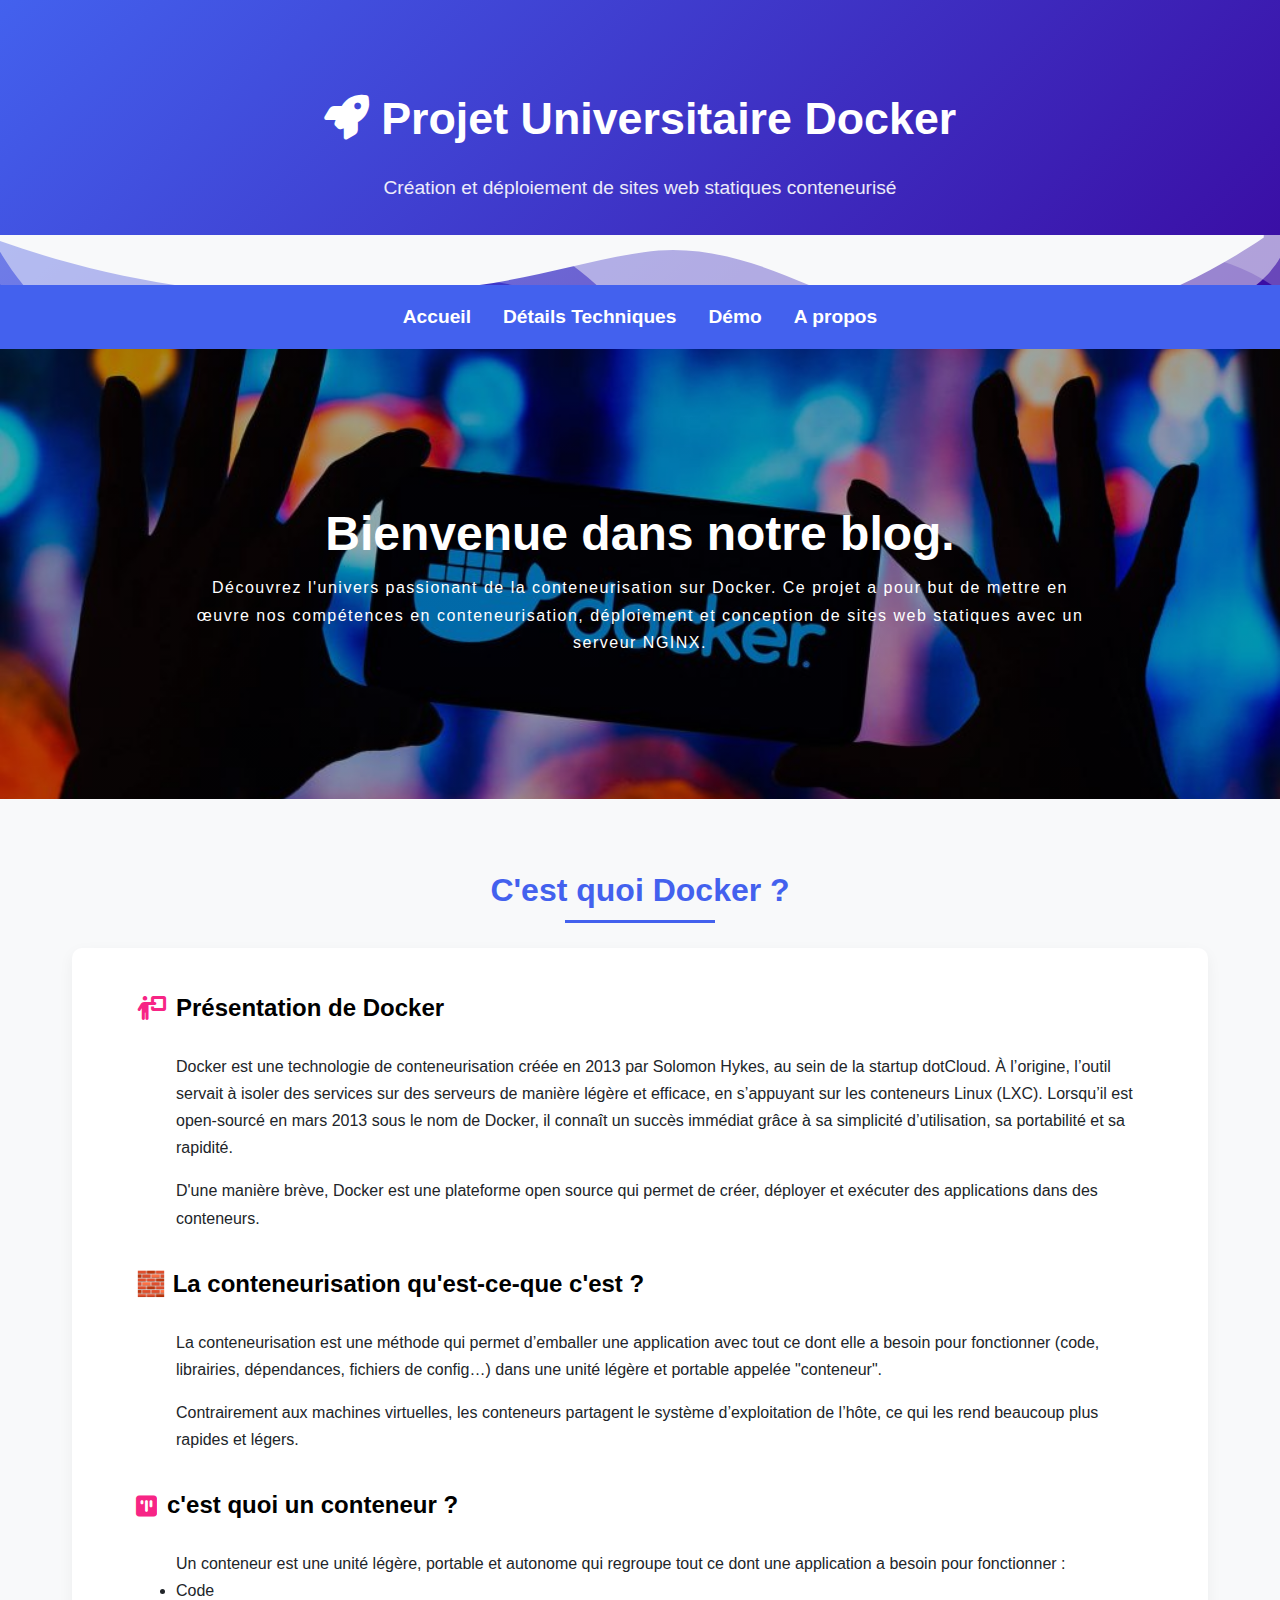
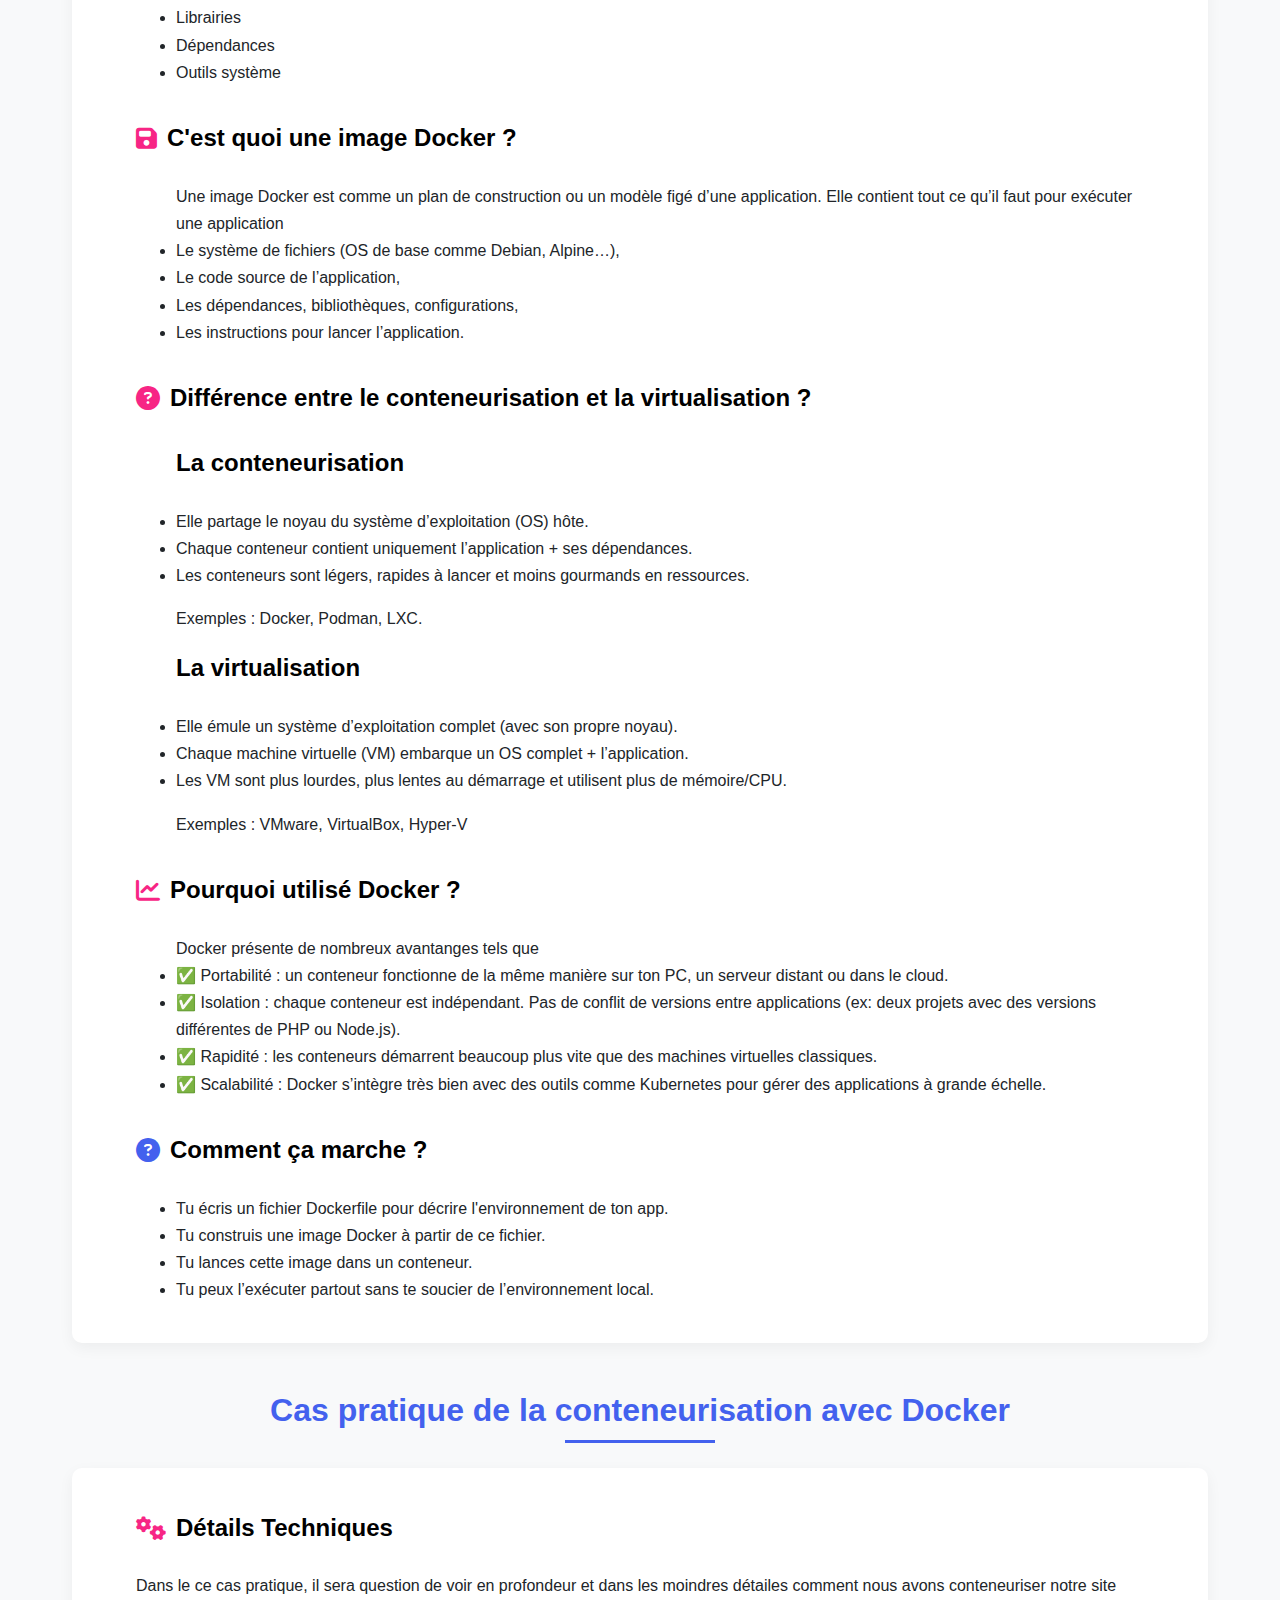
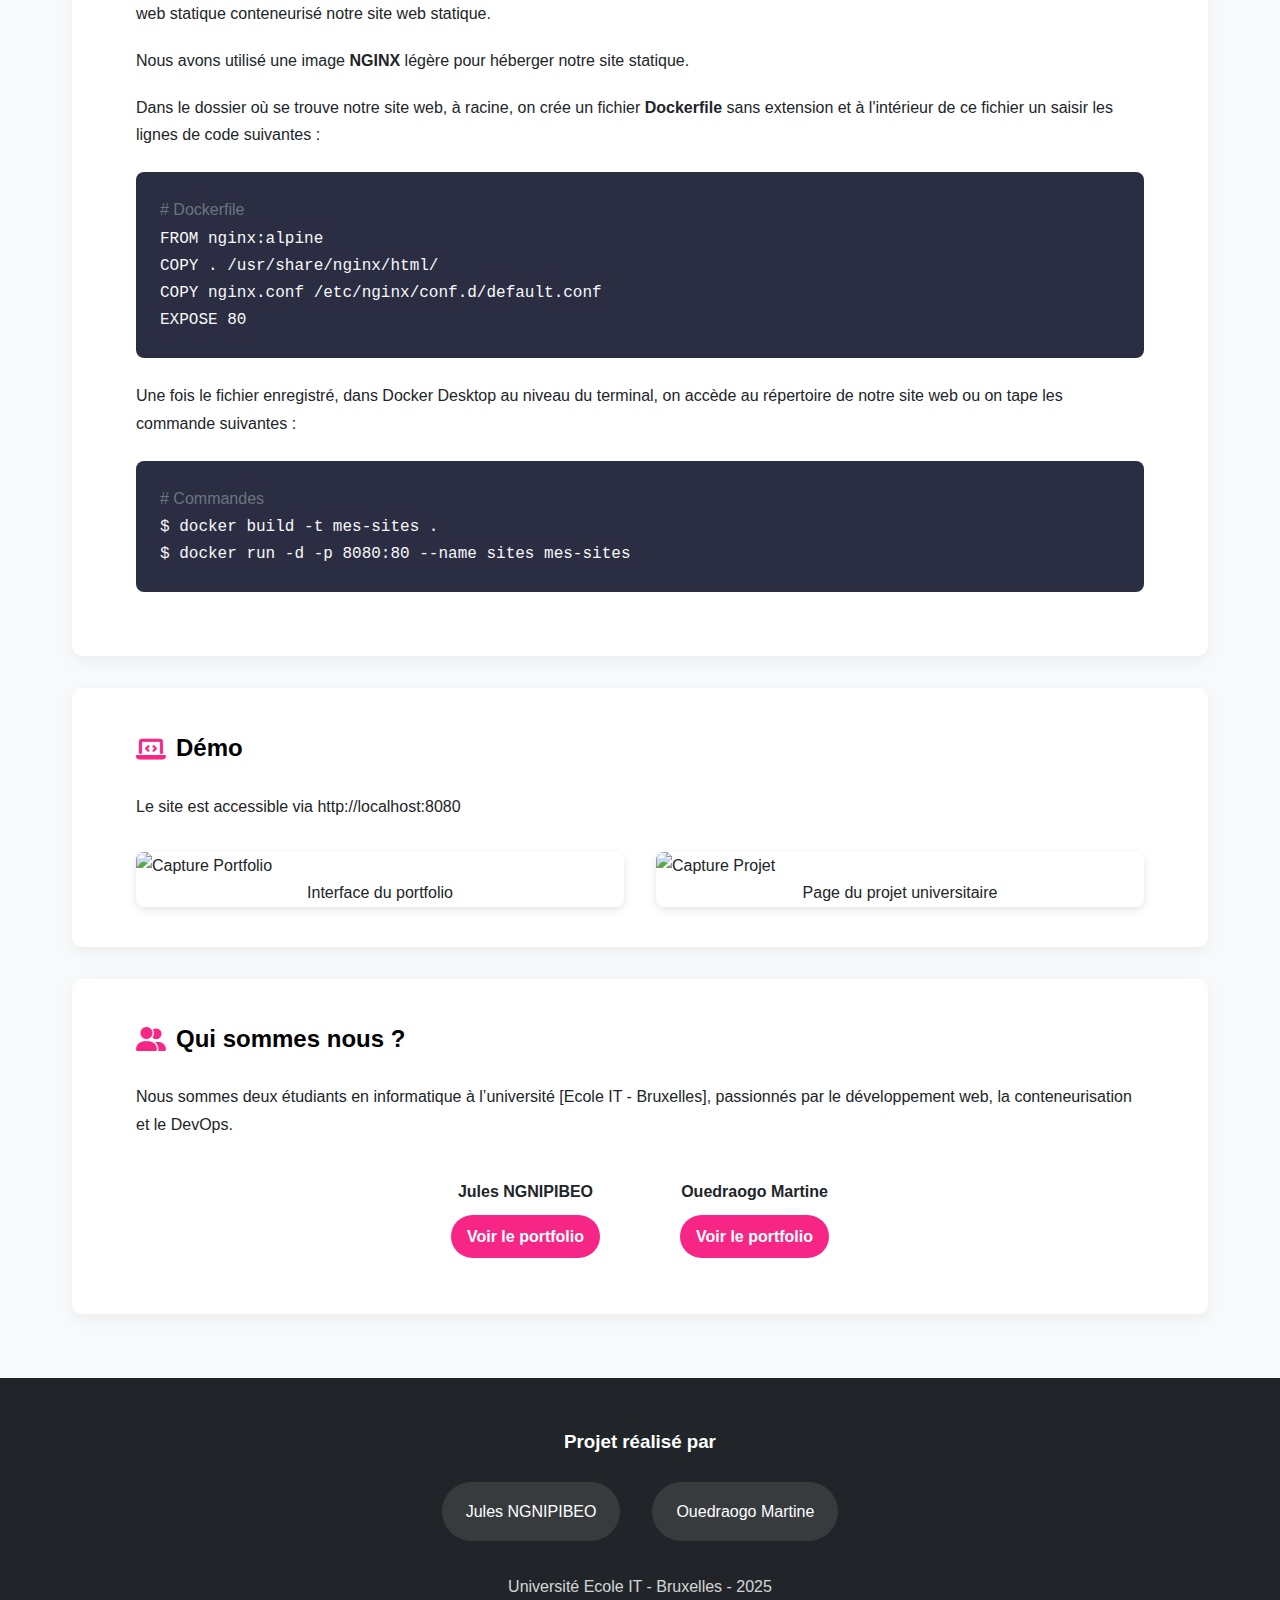
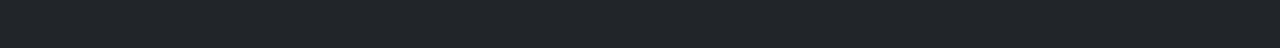
==== index.html @ 00c2925c "Initial commit" ====
<!DOCTYPE html>
<html lang="fr">

<head>
    <meta charset="UTF-8">
    <meta name="viewport" content="width=device-width, initial-scale=1.0">
    <title>Projet Docker - Déploiement Web</title>
    <link rel="stylesheet" href="https://cdnjs.cloudflare.com/ajax/libs/font-awesome/6.4.0/css/all.min.css">
    <style>
        :root {
            --primary: #4361ee;
            --secondary: #3a0ca3;
            --accent: #f72585;
            --dark: #212529;
            --light: #f8f9fa;
            --gray: #6c757d;
        }

        * {
            margin: 0;
            padding: 0;
            box-sizing: border-box;
            font-family: 'Segoe UI', Tahoma, Geneva, Verdana, sans-serif;
        }

        body {
            background-color: var(--light);
            color: var(--dark);
            line-height: 1.7;
            scroll-behavior: smooth;
        }

        .hero {
            background: linear-gradient(135deg, var(--primary), var(--secondary));
            color: white;
            padding: 5rem 2rem;
            text-align: center;
            position: relative;
            overflow: hidden;
        }

        .hero::after {
            content: '';
            position: absolute;
            bottom: -50px;
            left: 0;
            width: 100%;
            height: 100px;
            background: url("data:image/svg+xml,%3Csvg xmlns='http://www.w3.org/2000/svg' viewBox='0 0 1200 120'%3E%3Cpath fill='%23f8f9fa' d='M0,0V46.29c47.79,22.2,103.59,32.17,158,28,70.36-5.37,136.33-33.31,206.8-37.5C438.64,32.43,512.34,53.67,583,72.05c69.27,18,138.3,24.88,209.4,13.08,36.15-6,69.85-17.84,104.45-29.34C989.49,25,1113-14.29,1200,52.47V0Z' opacity='.25'/%3E%3Cpath fill='%23f8f9fa' d='M0,0V15.81C13,36.92,27.64,56.86,47.69,72.05,99.41,111.27,165,111,224.58,91.58c31.15-10.15,60.09-26.07,89.67-39.8,40.92-19,84.73-46,130.83-49.67,36.26-2.85,70.9,9.42,98.6,31.56,31.77,25.39,62.32,62,103.63,73,40.44,10.79,81.35-6.69,119.13-24.28s75.16-39,116.92-43.05c59.73-5.85,113.28,22.88,168.9,38.84,30.2,8.66,59,6.17,87.09-7.5,22.43-10.89,48-26.93,60.65-49.24V0Z' opacity='.5'/%3E%3Cpath fill='%23f8f9fa' d='M0,0V5.63C149.93,59,314.09,71.32,475.83,42.57c43-7.64,84.23-20.12,127.61-26.46,59-8.63,112.48,12.24,165.56,35.4C827.93,77.22,886,95.24,951.2,90c86.53-7,172.46-45.71,233.58-87.57V0Z'/%3E%3C/svg%3E");
            background-size: cover;
            z-index: 1;
        }

        .hero-content {
            max-width: 800px;
            margin: 0 auto;
            position: relative;
            z-index: 2;
        }

        .hero h1 {
            font-size: 2.8rem;
            margin-bottom: 1rem;
        }

        .hero p {
            font-size: 1.2rem;
            opacity: 0.9;
        }

        nav {
            background-color: var(--primary);
            padding: 1rem;
            position: relative;
            z-index: 2;
        }

        nav ul {
            list-style: none;
            display: flex;
            justify-content: center;
            gap: 2rem;
        }

        nav ul li a {
            text-decoration: none;
            color: white;
            font-size: 1.2rem;
            font-weight: bold;
            transition: color 0.3s ease;
        }

        nav ul li a:hover {
            color: var(--accent);
        }

        .banner {
            height: 50vh;
            width: 100%;
            background: linear-gradient(rgba(0, 0, 0, 0.3), rgba(0, 0, 0, 0.3)), url('img/dock.jpg') center no-repeat;
            background-size: cover;
            color: white;
            display: flex;
            flex-direction: column;
            align-items: center;
            justify-content: center;
        }

        .banner .banner-container h1 {
            font-size: 3em;
        }

        .banner-container {
            max-width: 900px;
            text-align: center;
        }

        .banner-container p {
            letter-spacing: 1.5px;
        }

        .container {
            max-width: 1200px;
            margin: 4rem auto;
            padding: 0 2rem;
        }

        .card {
            background: white;
            border-radius: 10px;
            box-shadow: 0 5px 15px rgba(0, 0, 0, 0.05);
            padding: 2.5rem 4rem;
            margin-bottom: 2rem;
            transition: transform 0.3s ease;
        }

        .card:hover {
            transform: translateY(-5px);
            box-shadow: 0 10px 25px rgba(0, 0, 0, 0.1);
        }

        .titre {
            text-align: center;
            color: var(--primary);
            margin-bottom: 30px;
            font-size: 2rem;
            position: relative;
        }

        .titre::before {
            content: "";
            position: absolute;
            bottom: -5px;
            left: 50%;
            transform: translateX(-50%);
            /* Espace entre le texte et la ligne */
            width: 150px;
            height: 3px;
            background-color: var(--primary);
            /* Couleur personnalisée */

        }

        .card h2 {
            color:black;
            margin-bottom: 1.5rem;
            display: flex;
            align-items: center;
            gap: 10px;
        }

        .card-body {
            margin-left: 40px;
        }

        .card h2 i {
            color: var(--accent);
        }

        .code-block {
            background: #2b2d42;
            color: #f8f9fa;
            padding: 1.5rem;
            border-radius: 8px;
            font-family: 'Courier New', monospace;
            overflow-x: auto;
            margin: 1.5rem 0;
        }

        .code-comment {
            color: #6c757d;
        }

        .results-grid {
            display: grid;
            grid-template-columns: repeat(auto-fit, minmax(300px, 1fr));
            gap: 2rem;
            margin-top: 2rem;
        }

        .screenshot {
            border-radius: 8px;
            overflow: hidden;
            box-shadow: 0 3px 10px rgba(0, 0, 0, 0.1);
        }

        .screenshot img {
            width: 100%;
            height: auto;
            display: block;
            transition: transform 0.3s ease;
        }

        .screenshot:hover img {
            transform: scale(1.02);
        }

        .portfolio-btn {
            display: inline-block;
            margin-top: 10px;
            background-color: var(--accent);
            color: white;
            padding: 8px 16px;
            border-radius: 25px;
            text-decoration: none;
            font-weight: bold;
            transition: background-color 0.3s ease;
        }

        .portfolio-btn:hover {
            background-color: #d61e65;
        }

        footer {
            background: var(--dark);
            color: white;
            text-align: center;
            padding: 3rem 2rem;
            margin-top: 4rem;
        }

        .team {
            display: flex;
            justify-content: center;
            gap: 2rem;
            margin-top: 1.5rem;
            flex-wrap: wrap;
        }

        .team-member {
            background: rgba(255, 255, 255, 0.1);
            padding: 1rem 1.5rem;
            border-radius: 50px;
            text-align: center;
        }

        @media (max-width: 768px) {
            .hero {
                padding: 3rem 1rem;
            }

            .hero h1 {
                font-size: 2.2rem;
            }
        }
    </style>
</head>

<body>
    <!-- Hero Section -->
    <section class="hero" id="accueil">
        <div class="hero-content">
            <h1><i class="fas fa-rocket"></i> Projet Universitaire Docker</h1>
            <p>Création et déploiement de sites web statiques conteneurisé</p>
        </div>
    </section>

    <!-- Navigation -->
    <nav>
        <ul>
            <li><a href="#accueil">Accueil</a></li>
            <li><a href="#details">Détails Techniques</a></li>
            <li><a href="#demo">Démo</a></li>
            <li><a href="#portfolio">A propos</a></li>
        </ul>
    </nav>

    <!-- Bannière -->
    <section class="banner">
        <div class="banner-container">
            <h1>Bienvenue dans notre blog.</h1>
            <p>Découvrez l'univers passionant de la conteneurisation sur Docker. Ce projet a pour but de mettre en œuvre
                nos compétences en conteneurisation, déploiement et conception de sites web statiques avec un serveur
                NGINX.</p>
        </div>
    </section>

    <div class="container">
        <!-- Accueil -->
        <h2 class="titre">C'est quoi Docker ?</h2>
        <section class="card" id="accueil">
            <h2><i class="fa-solid fa-person-chalkboard"></i> Présentation de Docker</h2>
            <div class="card-body">
                <p>Docker est une technologie de conteneurisation créée en 2013 par Solomon Hykes, au sein de la startup
                    dotCloud. À l’origine, l’outil servait à isoler des services sur des serveurs de manière légère et
                    efficace, en s’appuyant sur les conteneurs Linux (LXC). Lorsqu’il est open-sourcé en mars 2013 sous
                    le nom de Docker, il connaît un succès immédiat grâce à sa simplicité d’utilisation, sa portabilité
                    et sa rapidité.</p>
                <p style="margin-top: 1rem;">D'une manière brève, Docker est une plateforme open source qui permet de
                    créer, déployer et exécuter des applications dans des conteneurs.</p>
            </div>

            <h2 style="margin-top: 2rem;">🧱 La conteneurisation qu'est-ce-que
                c'est ?</h2>
            <div class="card-body">
                <p>La conteneurisation est une méthode qui permet d’emballer une application avec tout ce dont elle a besoin pour fonctionner (code, librairies, dépendances, fichiers de config…) dans une unité légère et portable
                    appelée "conteneur".</p>
    
                <p style="margin-top: 1rem;">Contrairement aux machines virtuelles, les conteneurs partagent le système d’exploitation de l’hôte, ce
                    qui les rend beaucoup plus rapides et légers.</p>
            </div>

            <h2 style="margin-top: 2rem;"><i class="fa-solid fa-square-poll-vertical" style="transform: rotate(180deg);"></i> c'est quoi un conteneur ?</h2>
            <div class="card-body">
                <p>Un conteneur est une unité légère, portable et autonome qui regroupe tout ce dont une application a
                    besoin pour fonctionner : </p>

                <ul>
                    <li>Code</li>
                    <li>Librairies</li>
                    <li>Dépendances</li>
                    <li>Outils système</li>
                </ul>
            </div>

            <h2 style="margin-top: 2rem;"><i class="fa-solid fa-floppy-disk"></i> C'est quoi une image Docker ?</h2>
            <div class="card-body">
                <p>Une image Docker est comme un plan de construction ou un modèle figé d’une application. Elle contient tout ce qu’il faut pour exécuter une application </p>
                
                <ul>
                    <li>Le système de fichiers (OS de base comme Debian, Alpine…),</li>
                    <li>Le code source de l’application,</li>
                    <li>Les dépendances, bibliothèques, configurations,</li>
                    <li>Les instructions pour lancer l’application.</li>
                </ul>
                
            </div>

            <h2 style="margin-top: 2rem;"><i class="fa-solid fa-circle-question"></i> Différence entre le
                conteneurisation et la virtualisation ?</h2>
            <div class="card-body">
                <h2>La conteneurisation</h2>
                <ul>
                    <li>Elle partage le noyau du système d’exploitation (OS) hôte.</li>

                    <li>Chaque conteneur contient uniquement l’application + ses dépendances.</li>

                    <li>Les conteneurs sont légers, rapides à lancer et moins gourmands en ressources.</li>

                    <p style="margin-top: 1rem;">Exemples : Docker, Podman, LXC.</p>
                </ul>

                <h2 style="margin-top: 1rem;">La virtualisation</h2>
                <ul>
                    <li>Elle émule un système d’exploitation complet (avec son propre noyau).</li>

                    <li>Chaque machine virtuelle (VM) embarque un OS complet + l’application.</li>

                    <li>Les VM sont plus lourdes, plus lentes au démarrage et utilisent plus de mémoire/CPU.</li>

                    <p style="margin-top: 1rem;">Exemples : VMware, VirtualBox, Hyper-V</p>
                </ul>
            </div>

            <h2 style="margin-top: 2rem;"><i class="fa-solid fa-chart-line"></i> Pourquoi utilisé Docker ?</h2>
            <div class="card-body">
                <p>Docker présente de nombreux avantanges tels que</p>
                <ul>
                    <li>✅ Portabilité : un conteneur fonctionne de la même manière sur ton PC, un serveur distant ou
                        dans le
                        cloud.</li>

                    <li>✅ Isolation : chaque conteneur est indépendant. Pas de conflit de versions entre applications
                        (ex:
                        deux projets avec des versions différentes de PHP ou Node.js).</li>

                    <li>✅ Rapidité : les conteneurs démarrent beaucoup plus vite que des machines virtuelles classiques.
                    </li>

                    <li>✅ Scalabilité : Docker s’intègre très bien avec des outils comme Kubernetes pour gérer des
                        applications à grande échelle.</li>
                </ul>
            </div>

            <h2 style="margin-top: 2rem;"><i class="fa-solid fa-circle-question" style="color: var(--primary);"></i>Comment ça marche ?</h2>
            <div class="card-body">
                <ul>
                    <li> Tu écris un fichier Dockerfile pour décrire l'environnement de ton app.</li>

                    <li>Tu construis une image Docker à partir de ce fichier.</li>

                    <li>Tu lances cette image dans un conteneur.</li>

                    <li>Tu peux l’exécuter partout sans te soucier de l’environnement local.</li>
                </ul>
            </div>
        </section>

        <h2 class="titre" style="margin-top: 40px;">Cas pratique de la conteneurisation avec Docker</h2>

        <!-- Détails Techniques -->
        <section class="card" id="details">
            <h2><i class="fas fa-cogs"></i> Détails Techniques</h2>
            <p>Dans le ce cas pratique, il sera question de voir en profondeur et dans les moindres détailes comment nous avons conteneuriser notre site web statique conteneurisé notre site web statique.</p>
            <p style="margin-top: 20px;">Nous avons utilisé une image <strong>NGINX</strong> légère pour héberger notre site statique.</p>
            <p style="margin-top: 20px;">Dans le dossier où se trouve notre site web, à racine, on crée un fichier <strong>Dockerfile</strong> sans extension et à l'intérieur de ce fichier un saisir les lignes de code suivantes :</p>
            <div class="code-block">
                <span class="code-comment"># Dockerfile</span><br>
                FROM nginx:alpine<br>
                COPY . /usr/share/nginx/html/<br>
                COPY nginx.conf /etc/nginx/conf.d/default.conf<br>
                EXPOSE 80
            </div>
            <p>Une fois le fichier enregistré, dans Docker Desktop au niveau du terminal, on accède au répertoire de notre site web ou on tape les commande suivantes :</p>
            <div class="code-block">
                <span class="code-comment"># Commandes</span><br>
                $ docker build -t mes-sites .<br>
                $ docker run -d -p 8080:80 --name sites mes-sites
            </div>
        </section>

        <!-- Démo -->
        <section class="card" id="demo">
            <h2><i class="fas fa-laptop-code"></i> Démo</h2>
            <p>Le site est accessible via <code>http://localhost:8080</code></p>

            <div class="results-grid">
                <div class="screenshot">
                    <img src="screenshot-portfolio.jpg" alt="Capture Portfolio">
                    <p style="text-align: center;">Interface du portfolio</p>
                </div>
                <div class="screenshot">
                    <img src="screenshot-projet.jpg" alt="Capture Projet">
                    <p style="text-align: center;">Page du projet universitaire</p>
                </div>
            </div>
        </section>

        <!-- Portfolio -->
        <section class="card" id="portfolio">
            <h2><i class="fas fa-user-friends"></i> Qui sommes nous ?</h2>
            <p>Nous sommes deux étudiants en informatique à l’université [Ecole IT - Bruxelles], passionnés par le
                développement web, la conteneurisation et le DevOps.</p>
            <div class="team">
                <div class="team-member">
                    <strong>Jules NGNIPIBEO</strong><br>
                    <a href="jules/index.html" class="portfolio-btn" target="_blank">Voir le portfolio</a>
                </div>
                <div class="team-member">
                    <strong>Ouedraogo Martine</strong><br>
                    <a href="Mon_portfolio/index.html" class="portfolio-btn" target="_blank">Voir le portfolio</a>
                </div>
            </div>
        </section>
    </div>

    <footer>
        <h3>Projet réalisé par</h3>
        <div class="team">
            <div class="team-member">Jules NGNIPIBEO</div>
            <div class="team-member">Ouedraogo Martine</div>
        </div>
        <p style="margin-top: 2rem; opacity: 0.8;">Université Ecole IT - Bruxelles - 2025</p>
    </footer>
</body>

</html>
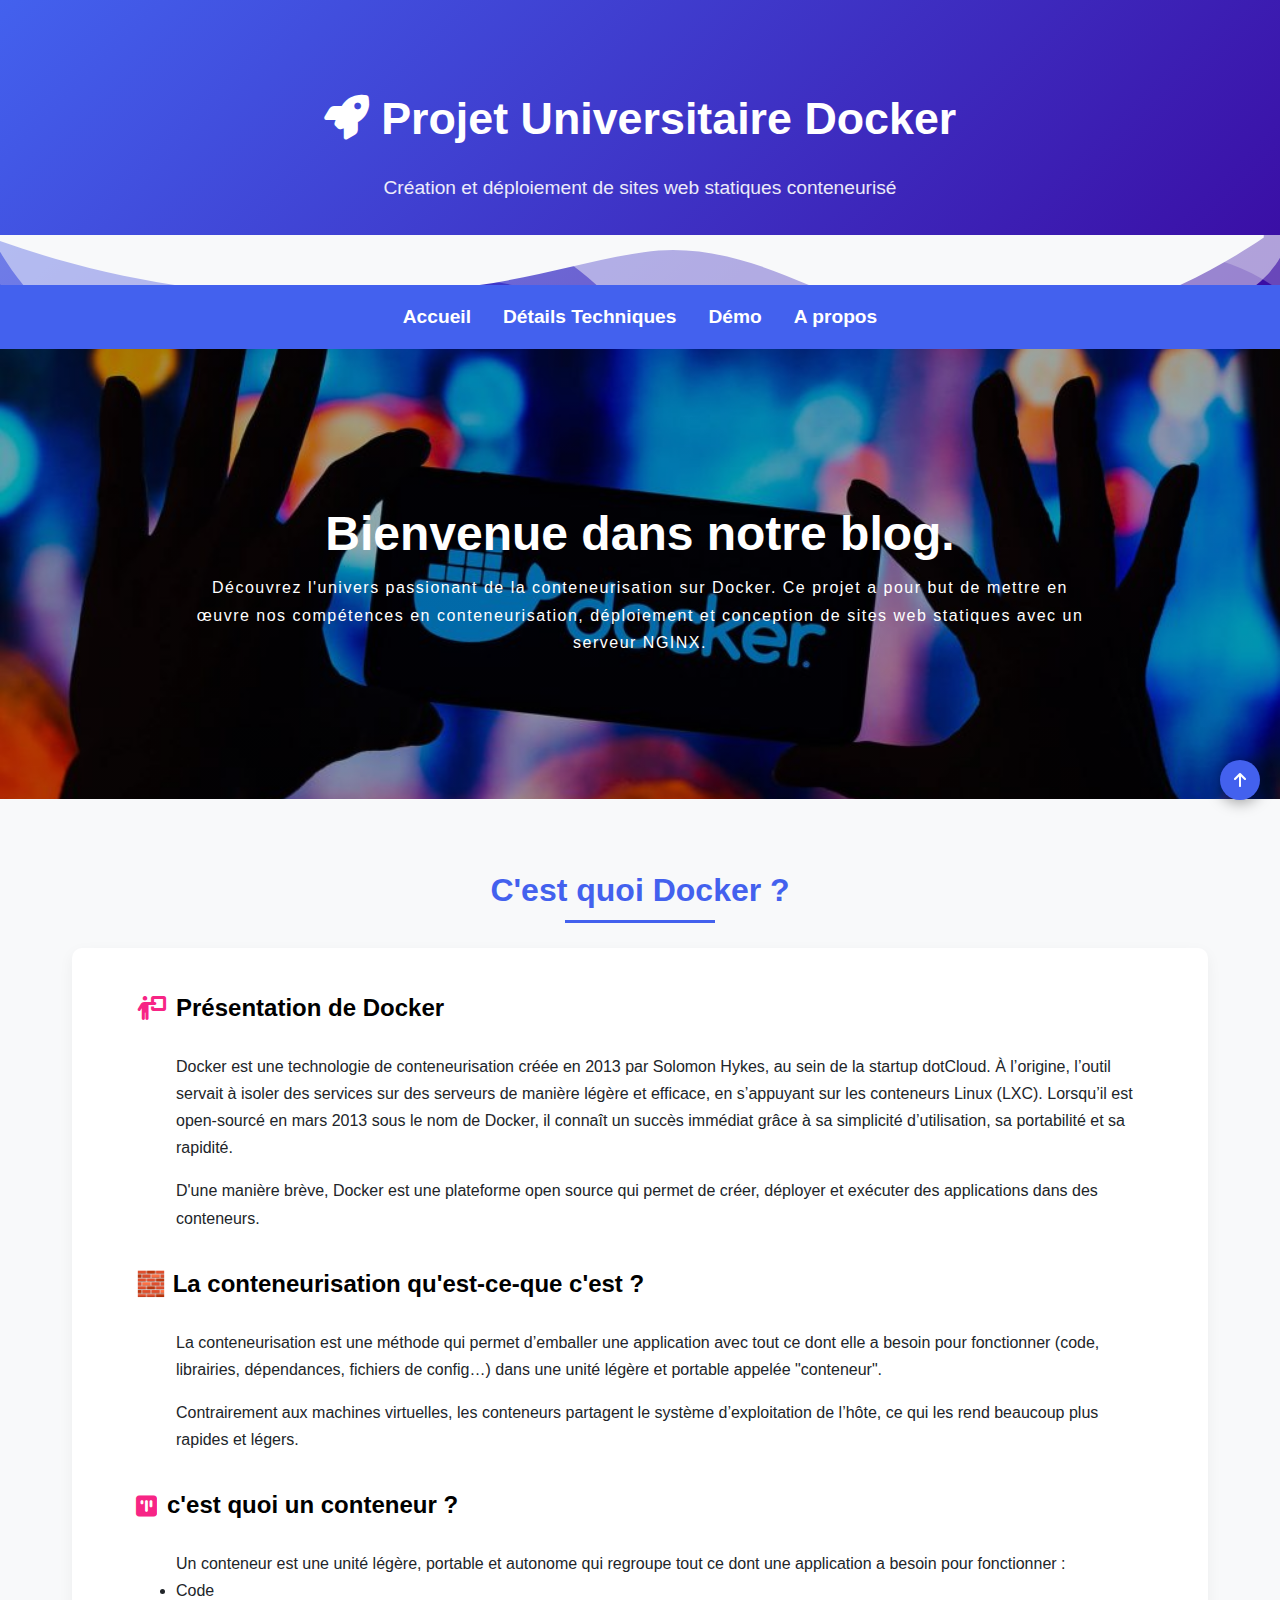
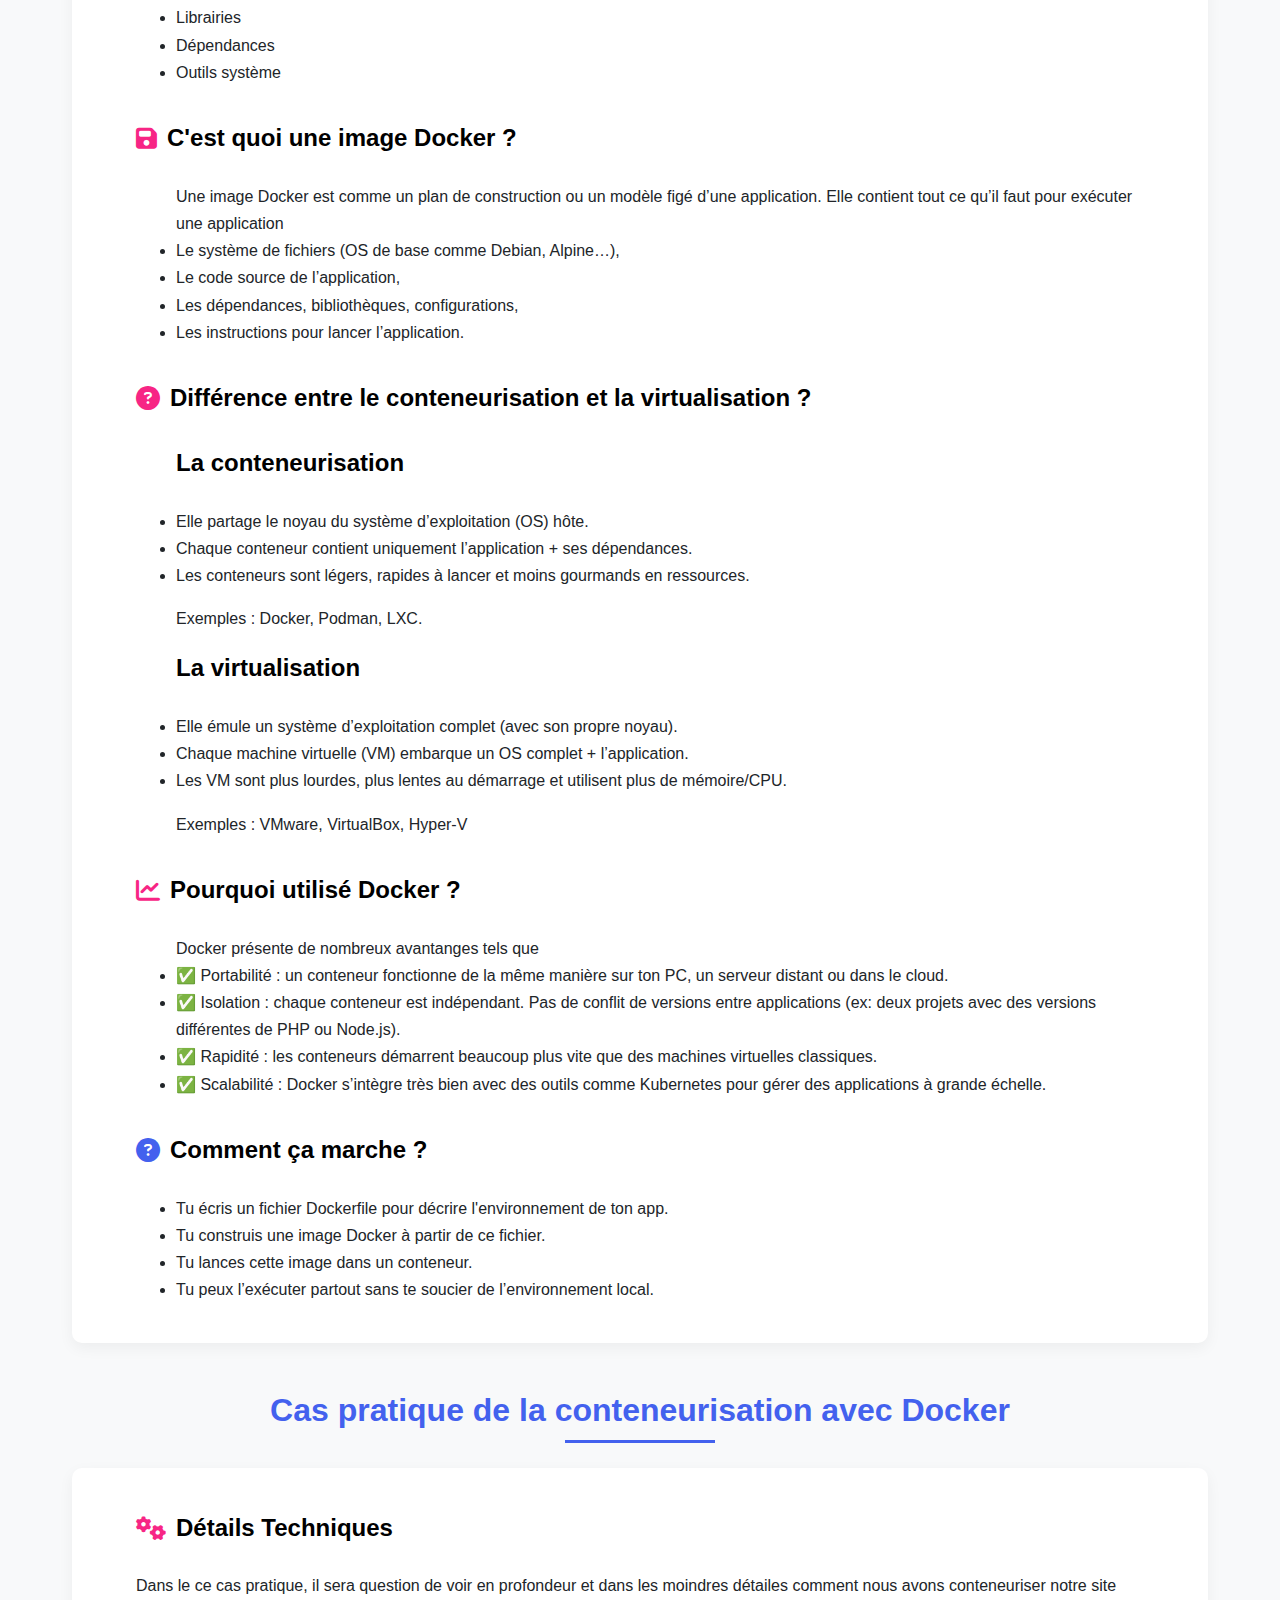
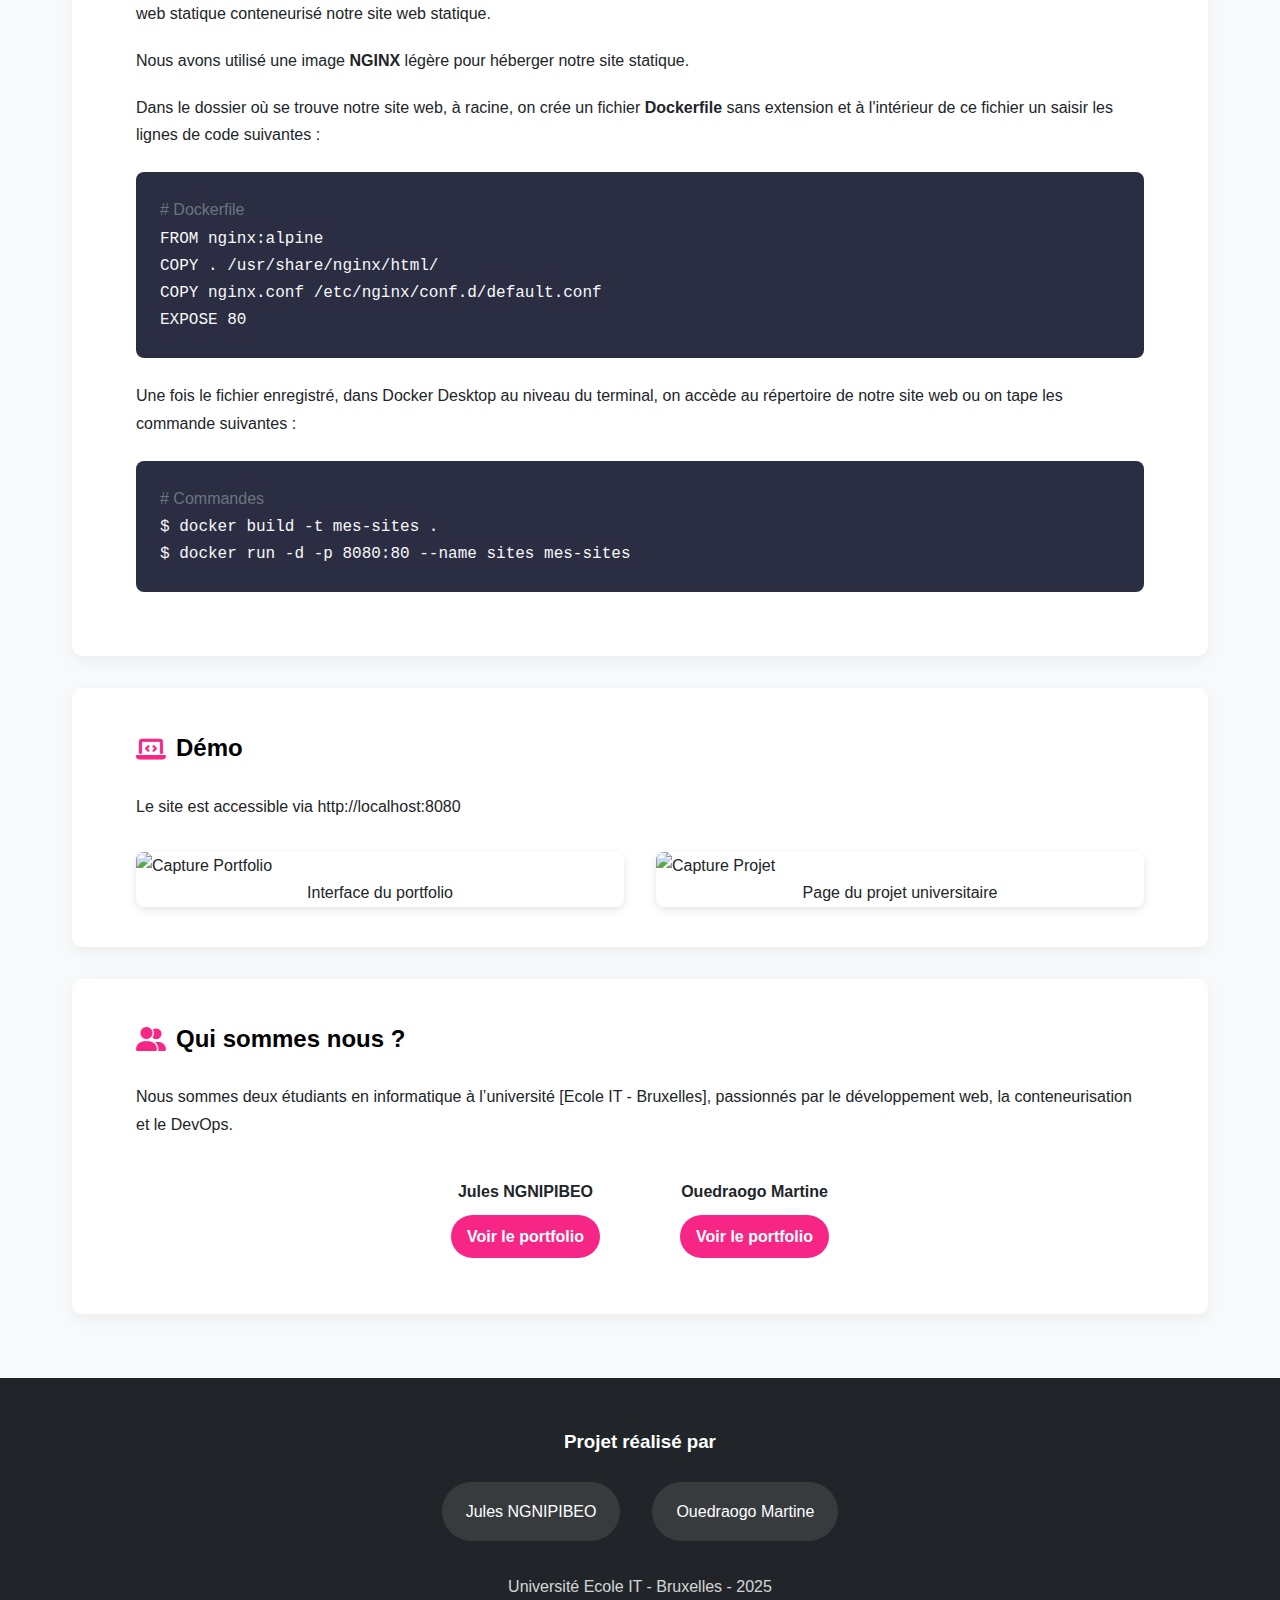
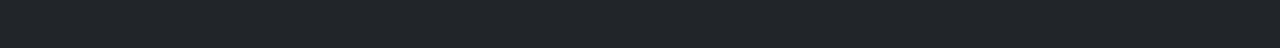
==== commit a072a139: "Back to top button" ====
--- a/index.html
+++ b/index.html
@@ -17,8 +17,8 @@
         }
 
         * {
+            padding: 0;
             margin: 0;
-            padding: 0;
             box-sizing: border-box;
             font-family: 'Segoe UI', Tahoma, Geneva, Verdana, sans-serif;
         }
@@ -28,6 +28,7 @@
             color: var(--dark);
             line-height: 1.7;
             scroll-behavior: smooth;
+            position: relative;
         }
 
         .hero {
@@ -162,7 +163,7 @@
         }
 
         .card h2 {
-            color:black;
+            color: black;
             margin-bottom: 1.5rem;
             display: flex;
             align-items: center;
@@ -225,11 +226,40 @@
             text-decoration: none;
             font-weight: bold;
             transition: background-color 0.3s ease;
-        }
+            cursor: pointer;
+        }
+
+        .scrollTopBtn {
+            z-index: 900;
+            position: fixed;
+            bottom: 0px;
+            right: 20px;
+            height: 40px;
+            width: 40px;
+            border: none;
+            box-shadow: 0px 2px 15px rgba(0, 0, 0, 0.4);
+            bottom: 100px;
+            background-color: var(--primary);
+            border-radius: 50%;
+            display: flex;
+            justify-content: center;
+            align-items: center;
+            color: #fff;
+            transition: 0.2s ease;
+            margin: auto;
+            padding: auto;
+        }
+
+        .scrollTopBtn:hover {
+            transform: scale(1.1);
+        }
+
 
         .portfolio-btn:hover {
             background-color: #d61e65;
         }
+
+
 
         footer {
             background: var(--dark);
@@ -295,6 +325,10 @@
         </div>
     </section>
 
+    <div class="scrollTopBtn">
+        <i class="fa-solid fa-arrow-up"></i>
+    </div>
+
     <div class="container">
         <!-- Accueil -->
         <h2 class="titre">C'est quoi Docker ?</h2>
@@ -313,14 +347,18 @@
             <h2 style="margin-top: 2rem;">🧱 La conteneurisation qu'est-ce-que
                 c'est ?</h2>
             <div class="card-body">
-                <p>La conteneurisation est une méthode qui permet d’emballer une application avec tout ce dont elle a besoin pour fonctionner (code, librairies, dépendances, fichiers de config…) dans une unité légère et portable
+                <p>La conteneurisation est une méthode qui permet d’emballer une application avec tout ce dont elle a
+                    besoin pour fonctionner (code, librairies, dépendances, fichiers de config…) dans une unité légère
+                    et portable
                     appelée "conteneur".</p>
-    
-                <p style="margin-top: 1rem;">Contrairement aux machines virtuelles, les conteneurs partagent le système d’exploitation de l’hôte, ce
+
+                <p style="margin-top: 1rem;">Contrairement aux machines virtuelles, les conteneurs partagent le système
+                    d’exploitation de l’hôte, ce
                     qui les rend beaucoup plus rapides et légers.</p>
             </div>
 
-            <h2 style="margin-top: 2rem;"><i class="fa-solid fa-square-poll-vertical" style="transform: rotate(180deg);"></i> c'est quoi un conteneur ?</h2>
+            <h2 style="margin-top: 2rem;"><i class="fa-solid fa-square-poll-vertical"
+                    style="transform: rotate(180deg);"></i> c'est quoi un conteneur ?</h2>
             <div class="card-body">
                 <p>Un conteneur est une unité légère, portable et autonome qui regroupe tout ce dont une application a
                     besoin pour fonctionner : </p>
@@ -335,15 +373,16 @@
 
             <h2 style="margin-top: 2rem;"><i class="fa-solid fa-floppy-disk"></i> C'est quoi une image Docker ?</h2>
             <div class="card-body">
-                <p>Une image Docker est comme un plan de construction ou un modèle figé d’une application. Elle contient tout ce qu’il faut pour exécuter une application </p>
-                
+                <p>Une image Docker est comme un plan de construction ou un modèle figé d’une application. Elle contient
+                    tout ce qu’il faut pour exécuter une application </p>
+
                 <ul>
                     <li>Le système de fichiers (OS de base comme Debian, Alpine…),</li>
                     <li>Le code source de l’application,</li>
                     <li>Les dépendances, bibliothèques, configurations,</li>
                     <li>Les instructions pour lancer l’application.</li>
                 </ul>
-                
+
             </div>
 
             <h2 style="margin-top: 2rem;"><i class="fa-solid fa-circle-question"></i> Différence entre le
@@ -392,7 +431,8 @@
                 </ul>
             </div>
 
-            <h2 style="margin-top: 2rem;"><i class="fa-solid fa-circle-question" style="color: var(--primary);"></i>Comment ça marche ?</h2>
+            <h2 style="margin-top: 2rem;"><i class="fa-solid fa-circle-question"
+                    style="color: var(--primary);"></i>Comment ça marche ?</h2>
             <div class="card-body">
                 <ul>
                     <li> Tu écris un fichier Dockerfile pour décrire l'environnement de ton app.</li>
@@ -411,9 +451,14 @@
         <!-- Détails Techniques -->
         <section class="card" id="details">
             <h2><i class="fas fa-cogs"></i> Détails Techniques</h2>
-            <p>Dans le ce cas pratique, il sera question de voir en profondeur et dans les moindres détailes comment nous avons conteneuriser notre site web statique conteneurisé notre site web statique.</p>
-            <p style="margin-top: 20px;">Nous avons utilisé une image <strong>NGINX</strong> légère pour héberger notre site statique.</p>
-            <p style="margin-top: 20px;">Dans le dossier où se trouve notre site web, à racine, on crée un fichier <strong>Dockerfile</strong> sans extension et à l'intérieur de ce fichier un saisir les lignes de code suivantes :</p>
+            <p>Dans le ce cas pratique, il sera question de voir en profondeur et dans les moindres détailes comment
+                nous avons conteneuriser notre site web statique conteneurisé notre site web statique.</p>
+            <p style="margin-top: 20px;">Nous avons utilisé une image <strong>NGINX</strong> légère pour héberger notre
+                site statique.</p>
+            <p style="margin-top: 20px;">Dans le dossier où se trouve notre site web, à racine, on crée un fichier
+                <strong>Dockerfile</strong> sans extension et à l'intérieur de ce fichier un saisir les lignes de code
+                suivantes :
+            </p>
             <div class="code-block">
                 <span class="code-comment"># Dockerfile</span><br>
                 FROM nginx:alpine<br>
@@ -421,7 +466,8 @@
                 COPY nginx.conf /etc/nginx/conf.d/default.conf<br>
                 EXPOSE 80
             </div>
-            <p>Une fois le fichier enregistré, dans Docker Desktop au niveau du terminal, on accède au répertoire de notre site web ou on tape les commande suivantes :</p>
+            <p>Une fois le fichier enregistré, dans Docker Desktop au niveau du terminal, on accède au répertoire de
+                notre site web ou on tape les commande suivantes :</p>
             <div class="code-block">
                 <span class="code-comment"># Commandes</span><br>
                 $ docker build -t mes-sites .<br>
@@ -472,6 +518,39 @@
         </div>
         <p style="margin-top: 2rem; opacity: 0.8;">Université Ecole IT - Bruxelles - 2025</p>
     </footer>
+
+    <script>
+        // Rendre la barre de navigation fixe après le scroll
+        window.addEventListener("scroll", function () {
+            const nav = window.document.querySelector("nav")
+            if (window.scrollY > 280) {
+                nav.style.position = "fixed";
+                nav.style.top = "0px";
+                nav.style.width = "100%";
+                nav.style.boxShadow = "0 10px 22px rgba(0, 0, 0, 0.4)"
+            } else {
+                nav.style.position = "relative";
+                nav.style.top = "auto";
+                nav.style.width = "auto";
+                nav.style.boxShadow = "none"
+            }
+        })
+
+        // Fonction pour gérer l'affichage du bouton
+        const scrollTopBtn = window.document.querySelector(".scrollTopBtn");
+
+        window.addEventListener("scroll", function () {
+            if (window.scrollY > 200) {
+                scrollTopBtn.style.display = "flex";
+            } else {
+                scrollTopBtn.style.display = "none";
+            }
+        });
+
+        scrollTopBtn.addEventListener("click", function () {
+            window.scrollTo({ top: 0, behavior: "smooth" });
+        });
+    </script>
 </body>
 
 </html>